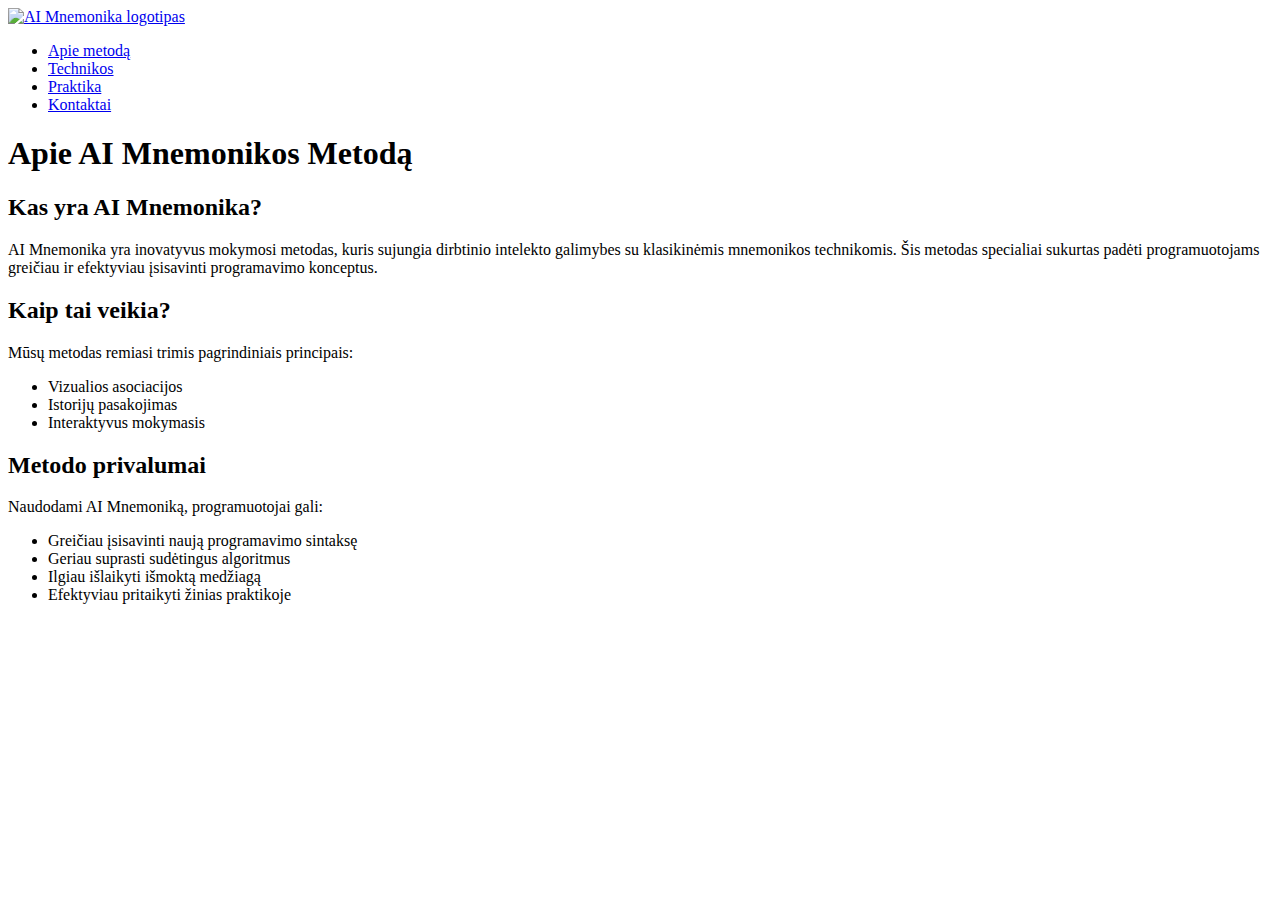
==== about.html @ 2662b734 "Add files via upload" ====
<!-- Nurodo naršyklei naudoti naujausią HTML5 versiją -->
<!DOCTYPE html>
<!-- Nustato dokumentui lietuvių kalbą -->
<html lang="lt">
<!-- Talpina meta informaciją ir išorinius resursus -->
<head>
    <!-- Nustato simbolių koduotę UTF-8, kad būtų teisingai rodomi lietuviški simboliai -->
    <meta charset="UTF-8">
    <!-- Pritaiko puslapio dydį įrenginio ekranui -->
    <meta name="viewport" content="width=device-width, initial-scale=1.0">
    <!-- Nustato puslapio pavadinimą naršyklės skirtuke -->
    <title>Apie metodą - AI Mnemonika</title>
    <!-- Įtraukia GSAP animacijų biblioteką -->
    <script src="libs/gsap/gsap.min.js" defer></script>
    <!-- Įtraukia Swiper.js slankiklio biblioteką -->
    <script src="libs/swiper/swiper-bundle.min.js" defer></script>
    <!-- Įtraukia Swiper.js stilius -->
    <link rel="stylesheet" href="libs/swiper/swiper-bundle.min.css">
    <!-- Įtraukia pagrindinį stilių failą -->
    <link rel="stylesheet" href="css/main.css">
    <!-- Įtraukia pagrindinį JavaScript failą -->
    <script src="js/app.js" defer></script>
</head>
<!-- Pradeda puslapio turinio dalį -->
<body>
    <!-- Sukuria viršutinę juostą su navigacija -->
    <div class="top-line">
        <!-- Centruoja turinį puslapyje -->
        <div class="container container-top">
            <!-- Logotipo konteineris -->
            <div>
                <!-- Logotipo atvaizdavimo blokas su nuoroda į pagrindinį puslapį -->
                <div class="logo">
                    <a href="index.html">
                        <!-- Svetainės logotipo paveiksliukas -->
                        <img src="img/logo.svg" alt="AI Mnemonika logotipas">
                    </a>
                </div>
            </div>
            <!-- Navigacijos meniu konteineris -->
            <div>
                <!-- Pagrindinio meniu sąrašas -->
                <ul class="main-mnu">
                    <!-- Meniu punktas - nuoroda į metodų aprašymą (aktyvi) -->
                    <li><a href="about.html" class="active">Apie metodą</a></li>
                    <!-- Meniu punktas - nuoroda į mnemonikos technikas -->
                    <li><a href="techniques.html">Technikos</a></li>
                    <!-- Meniu punktas - nuoroda į praktines užduotis -->
                    <li><a href="practice.html">Praktika</a></li>
                    <!-- Meniu punktas - nuoroda į kontaktinę informaciją -->
                    <li><a href="contacts.html">Kontaktai</a></li>
                </ul>
            </div>
        </div>
    </div>

    <!-- Pagrindinio turinio konteineris -->
    <div class="container content-container">
        <!-- Puslapio pagrindinis pavadinimas -->
        <h1>Apie AI Mnemonikos Metodą</h1>
        <!-- Turinio sekcija -->
        <div class="content-section">
            <!-- Pirmoji sekcija apie metodą -->
            <h2>Kas yra AI Mnemonika?</h2>
            <!-- Metodo aprašymas -->
            <p>AI Mnemonika yra inovatyvus mokymosi metodas, kuris sujungia dirbtinio intelekto galimybes su klasikinėmis mnemonikos technikomis. Šis metodas specialiai sukurtas padėti programuotojams greičiau ir efektyviau įsisavinti programavimo konceptus.</p>
            
            <!-- Antroji sekcija apie metodo veikimą -->
            <h2>Kaip tai veikia?</h2>
            <!-- Metodo principų aprašymas -->
            <p>Mūsų metodas remiasi trimis pagrindiniais principais:</p>
            <!-- Principų sąrašas -->
            <ul>
                <!-- Pirmas principas -->
                <li>Vizualios asociacijos</li>
                <!-- Antras principas -->
                <li>Istorijų pasakojimas</li>
                <!-- Trečias principas -->
                <li>Interaktyvus mokymasis</li>
            </ul>
            
            <!-- Trečioji sekcija apie privalumus -->
            <h2>Metodo privalumai</h2>
            <!-- Privalumų aprašymas -->
            <p>Naudodami AI Mnemoniką, programuotojai gali:</p>
            <!-- Privalumų sąrašas -->
            <ul>
                <!-- Pirmas privalumas -->
                <li>Greičiau įsisavinti naują programavimo sintaksę</li>
                <!-- Antras privalumas -->
                <li>Geriau suprasti sudėtingus algoritmus</li>
                <!-- Trečias privalumas -->
                <li>Ilgiau išlaikyti išmoktą medžiagą</li>
                <!-- Ketvirtas privalumas -->
                <li>Efektyviau pritaikyti žinias praktikoje</li>
            </ul>
        </div>
    </div>

    <!-- Puslapio fono sluoksnis -->
    <div class="layer"></div>
</body>
</html>
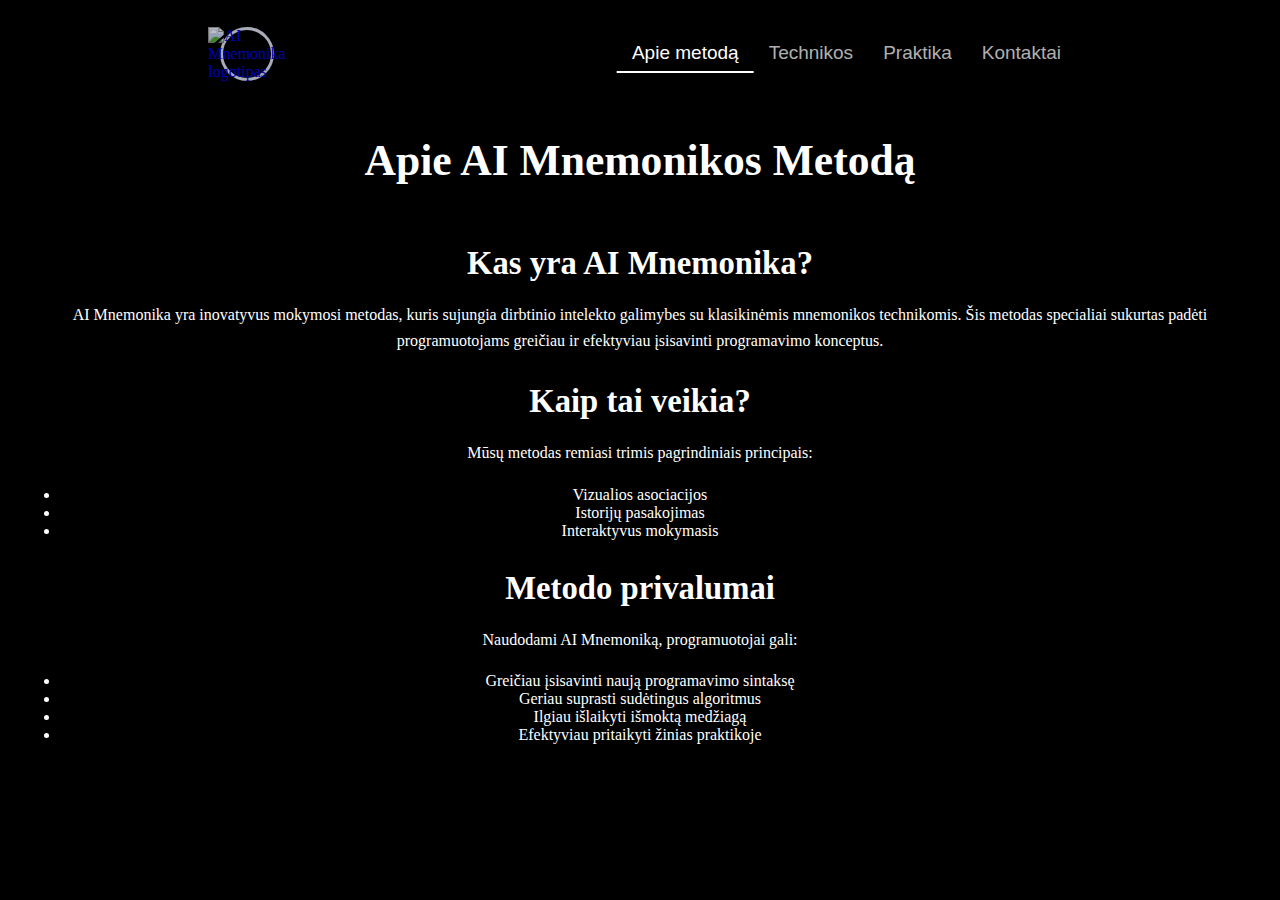
==== commit c0ebe920: "Update about.html" ====
--- a/about.html
+++ b/about.html
@@ -15,9 +15,9 @@
     <!-- Įtraukia Swiper.js slankiklio biblioteką -->
     <script src="libs/swiper/swiper-bundle.min.js" defer></script>
     <!-- Įtraukia Swiper.js stilius -->
-    <link rel="stylesheet" href="libs/swiper/swiper-bundle.min.css">
+    <link rel="stylesheet" href="libs /swiper/swiper-bundle.min.css">
     <!-- Įtraukia pagrindinį stilių failą -->
-    <link rel="stylesheet" href="css/main.css">
+    <link rel="stylesheet" href="css /main.css">
     <!-- Įtraukia pagrindinį JavaScript failą -->
     <script src="js/app.js" defer></script>
 </head>
--- a/css /main.css
+++ b/css /main.css
@@ -0,0 +1,336 @@
+/* Nustatome pagrindinį stilių visiems elementams */
+* {
+    margin: 0; /* Panaikina visas išorines paraštes */
+    padding: 0; /* Panaikina visas vidines paraštes */
+    box-sizing: border-box; /* Elementų dydis skaičiuojamas įskaitant padding ir border */
+}
+
+/* Globalūs kintamieji, naudojami visame projekte */
+:root {
+    --index: calc(1vw + 1vh); /* Adaptyvus dydžio vienetas, priklausantis nuo ekrano dydžio */
+    --swiper-theme-color: #4b4d53; /* Slankiklio spalvos tema */
+    --swiper-navigation-size: 30px; /* Slankiklio navigacijos mygtukų dydis */
+    --swiper-navigation-sides-offset: 40px; /* Slankiklio navigacijos mygtukų atitraukimas nuo kraštų */
+    --swiper-pagination-bottom: 20px; /* Slankiklio puslapių indikatoriaus pozicija nuo apačios */
+    --swiper-pagination-color: #afb3c0; /* Aktyvaus indikatoriaus spalva */
+    --swiper-pagination-bullet-inactive-color: #36373c; /* Neaktyvaus indikatoriaus spalva */
+    --swiper-pagination-bullet-inactive-opacity: 1; /* Neaktyvaus indikatoriaus permatomumas */
+}
+
+/* Pagrindinės puslapio spalvos */
+body {
+    background-color: #000; /* Juodas fonas */
+    color: #fff; /* Baltas tekstas */
+}
+
+/* Slankiklio stiliai */
+.slider {
+    height: 100vh; /* Pilnas ekrano aukštis */
+    box-shadow: inset 0 50px 50px #000, inset 0 -50px 50px #000; /* Šešėliai viršuje ir apačioje */
+}
+
+/* Slankiklio skaidrių pozicionavimas */
+.slider .slide {
+    display: flex; /* Lankstusis išdėstymas */
+    align-items: center; /* Centruoja vertikaliai */
+    justify-content: center; /* Centruoja horizontaliai */
+}
+
+/* Skaidrės turinio stiliai */
+.slide__content {
+    text-align: center; /* Tekstas centre */
+    opacity: 0; /* Pradžioje nematomas */
+    transition: opacity .25s ease; /* Sklandus pasirodymas */
+}
+
+/* Aktyvios skaidrės rodymas */
+.swiper-slide-active .slide__content {
+    opacity: 1; /* Matoma aktyvi skaidrė */
+}
+
+/* Skaidrės antraštės stiliai */
+.slide__content h2 {
+    font-size: calc(var(--index) * 3); /* Adaptyvus šrifto dydis */
+    text-transform: uppercase; /* Didžiosios raidės */
+    letter-spacing: calc(var(--index) * 1.65); /* Adaptyvus raidžių tarpas */
+    margin-bottom: calc(var(--index) * 2.3); /* Adaptyvus apatinis tarpas */
+    position: relative; /* Reikalinga linijos pozicionavimui */
+}
+
+/* Dekoratyvinė linija po antrašte */
+.slide__content h2::after {
+    content: ''; /* Tuščias pseudo-elementas */
+    height: 1px; /* Linijos storis */
+    width: 20%; /* Linijos plotis */
+    background-color: rgba(255 255 255 / .35); /* Balta permatoma spalva */
+    position: absolute; /* Absoliutus pozicionavimas */
+    left: 40%; /* Centravimas */
+    bottom: calc(var(--index) * -1); /* Adaptyvus atstumas nuo apačios */
+}
+
+/* Skaidrės paragrafo stiliai */
+.slide__content p {
+    font-size: calc(var(--index) * .9); /* Adaptyvus šrifto dydis */
+    text-transform: uppercase; /* Didžiosios raidės */
+    color: rgba(255 255 255 / .8); /* Šiek tiek permatoma balta spalva */
+    letter-spacing: calc(var(--index) * .24); /* Adaptyvus raidžių tarpas */
+    margin-bottom: calc(var(--index) * 2.6); /* Adaptyvus apatinis tarpas */
+}
+
+/* Mygtuko stiliai */
+button {
+    --button-color: rgba(255 255 255 / .9); /* Mygtuko spalvos kintamasis */
+    padding: 9.25px 40px; /* Vidinis tarpas */
+    font-size: 15.75px; /* Šrifto dydis */
+    border-radius: 10em; /* Apvalūs kampai */
+    background-color: transparent; /* Permatomas fonas */
+    border: 2px solid var(--button-color); /* Baltas rėmelis */
+    color: var(--button-color); /* Baltas tekstas */
+    text-transform: uppercase; /* Didžiosios raidės */
+    letter-spacing: .2rem; /* Raidžių tarpas */
+    cursor: pointer; /* Rodyklės žymeklis */
+}
+
+/* Slankiklio navigacijos mygtukų stiliai */
+.slider-navigation > * {
+    border: 1.5px solid var(--swiper-theme-color); /* Rėmelis */
+    border-radius: 10em; /* Apvalūs kampai */
+    width: 55px; /* Plotis */
+    height: 55px; /* Aukštis */
+}
+
+/* Foninio video stiliai */
+.video-background {
+    position: fixed; /* Fiksuota pozicija */
+    width: 94%; /* Plotis */
+    height: 94%; /* Aukštis */
+    top: 50%; /* Centravimas vertikaliai */
+    left: 50%; /* Centravimas horizontaliai */
+    transform: translate(-50%, -50%); /* Tikslus centravimas */
+    opacity: .7; /* Permatomumas */
+    transition: opacity 2s ease-out; /* Sklandus permatomumo keitimas */
+}
+
+/* Video permatomumo keitimas */
+.video-background.change {
+    opacity: 1; /* Visiškai matomas */
+}
+
+/* Sąsajos elementų stiliai */
+
+/* Konteinerio stiliai */
+.container {
+    margin: auto; /* Automatinis centravimas */
+    max-width: 840px; /* Maksimalus plotis */
+}
+
+/* Viršutinio konteinerio išdėstymas */
+.container-top {
+    display: flex; /* Lankstusis išdėstymas */
+    justify-content: space-between; /* Elementai išdėstyti kraštuose */
+}
+
+/* Viršutinės juostos stiliai */
+.top-line {
+    position: absolute; /* Absoliutus pozicionavimas */
+    width: 100%; /* Pilnas plotis */
+    z-index: 10; /* Virš kitų elementų */
+    padding: 1.7rem 0; /* Viršutinis ir apatinis tarpas */
+}
+
+/* Logotipo stiliai */
+.logo {
+    border: 3px solid #E1E6F7; /* Rėmelis */
+    border-radius: 10em; /* Apvalus rėmelis */
+    width: 54px; /* Plotis */
+    height: 54px; /* Aukštis */
+    display: flex; /* Lankstusis išdėstymas */
+    align-items: center; /* Centravimas vertikaliai */
+    justify-content: center; /* Centravimas horizontaliai */
+    opacity: .75; /* Permatomumas */
+}
+
+/* Logotipo paveiksliuko dydis */
+.logo img {
+    width: 25px; /* Plotis */
+    height: auto; /* Automatinis aukštis */
+}
+
+/* Pagrindinio meniu stiliai */
+.main-mnu {
+    display: flex; /* Lankstusis išdėstymas */
+    margin-top: 15px; /* Viršutinis tarpas */
+    font-size: 19px; /* Šrifto dydis */
+    margin-right: -16px; /* Neigiama paraštė dešinėje */
+}
+
+/* Meniu elementų stiliai */
+.main-mnu li {
+    list-style: none; /* Be sąrašo ženkliukų */
+}
+
+/* Meniu nuorodų stiliai */
+.main-mnu a {
+    color: #bbbec9; /* Šviesiai pilka spalva */
+    padding: 16px; /* Vidinis tarpas */
+    font-family: 'Gill Sans', 'Gill Sans MT', Calibri, 'Trebuchet MS', sans-serif; /* Šriftai */
+    text-decoration: none; /* Be pabraukimo */
+    font-weight: 200; /* Plonas šriftas */
+    outline: none; /* Be kontūro */
+}
+
+/* Meniu nuorodų užvedimo efektas */
+.main-mnu a:hover {
+    text-decoration: none; /* Panaikintas pabraukimas užvedus */
+}
+
+/* Puslapio turinio centravimas */
+.content-container {
+    max-width: 1200px;
+    margin: 0 auto;
+    padding: 40px 20px;
+    min-height: calc(100vh - 100px);
+    display: flex;
+    flex-direction: column;
+    justify-content: flex-start;
+    padding-top: calc(15vh); /* Sumažintas tarpas nuo viršaus */
+}
+
+.content-section {
+    text-align: center;
+    width: 100%;
+}
+
+/* Aktyvios nuorodos stilius */
+.main-mnu a {
+    color: rgba(255, 255, 255, 0.7);
+    text-decoration: none;
+    padding: 5px 15px;
+    transition: all 0.3s ease;
+    position: relative;
+}
+
+.main-mnu a:hover,
+.main-mnu a.active {
+    color: #fff;
+}
+
+.main-mnu a::after {
+    content: '';
+    position: absolute;
+    width: 0;
+    height: 2px;
+    background: #fff;
+    bottom: -5px;
+    left: 50%;
+    transform: translateX(-50%);
+    transition: width 0.3s ease;
+}
+
+.main-mnu a:hover::after,
+.main-mnu a.active::after {
+    width: 100%;
+}
+
+/* Logo nuorodos stilius */
+.logo a {
+    text-decoration: none;
+    display: block;
+}
+
+/* Kontaktų formos stiliai */
+.contact-form {
+    max-width: 600px;
+    margin: 30px auto;
+}
+
+.form-group {
+    margin-bottom: 20px;
+    text-align: left;
+}
+
+.form-group label {
+    display: block;
+    margin-bottom: 5px;
+}
+
+.form-group input,
+.form-group textarea {
+    width: 100%;
+    padding: 10px;
+    background: rgba(255, 255, 255, 0.1);
+    border: 1px solid rgba(255, 255, 255, 0.3);
+    color: #fff;
+    border-radius: 5px;
+}
+
+.form-group textarea {
+    min-height: 150px;
+    resize: vertical;
+}
+
+.submit-button {
+    margin-top: 20px;
+}
+
+/* Praktikos puslapio grid išdėstymas */
+.practice-grid {
+    display: grid;
+    grid-template-columns: repeat(auto-fit, minmax(250px, 1fr));
+    gap: 30px;
+    margin: 40px 0;
+}
+
+.practice-item {
+    background: rgba(255, 255, 255, 0.05);
+    padding: 30px;
+    border-radius: 10px;
+    transition: transform 0.3s ease;
+}
+
+.practice-item:hover {
+    transform: translateY(-5px);
+}
+
+/* Bendri teksto stiliai */
+h1 {
+    font-size: calc(var(--index) * 2);
+    margin-bottom: 30px;
+    text-align: center;
+}
+
+h2 {
+    font-size: calc(var(--index) * 1.5);
+    margin: 30px 0 20px;
+}
+
+p {
+    margin-bottom: 20px;
+    line-height: 1.6;
+}
+
+/* Stilius mygtukui "IŠBANDYK" */
+.try-button {
+    background-color: rgba(76, 175, 80, 0.5); /* Permatomas fonas */
+    color: white;
+    padding: 15px 32px;
+    text-align: center;
+    text-decoration: none;
+    display: inline-block;
+    font-size: 16px;
+    margin: 4px 2px;
+    cursor: pointer;
+    border: none;
+    border-radius: 4px;
+    transition: transform 0.3s ease;
+}
+
+.try-button:hover {
+    transform: translateY(-5px); /* Mygtukas pasislenka aukštyn */
+    transition: transform 0.3s ease;
+}
+
+/* Nuorodų stilius */
+a, a:hover {
+    text-decoration: none; /* Pašalina pabraukimą visose būsenose */
+}
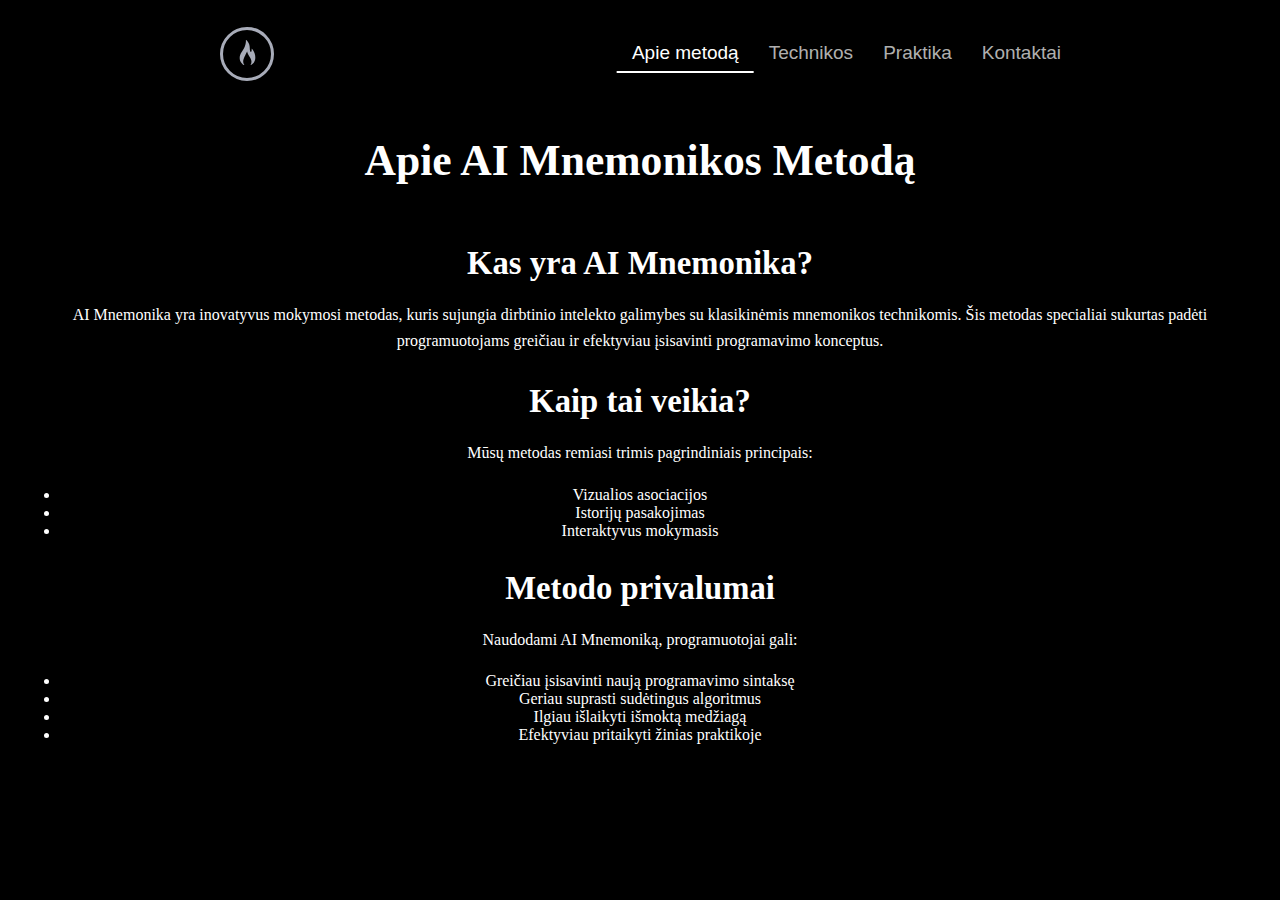
==== commit 2f3b1d36: "Update about.html" ====
--- a/about.html
+++ b/about.html
@@ -33,7 +33,7 @@
                 <div class="logo">
                     <a href="index.html">
                         <!-- Svetainės logotipo paveiksliukas -->
-                        <img src="img/logo.svg" alt="AI Mnemonika logotipas">
+                        <img src="img /logo.svg" alt="AI Mnemonika logotipas">
                     </a>
                 </div>
             </div>
